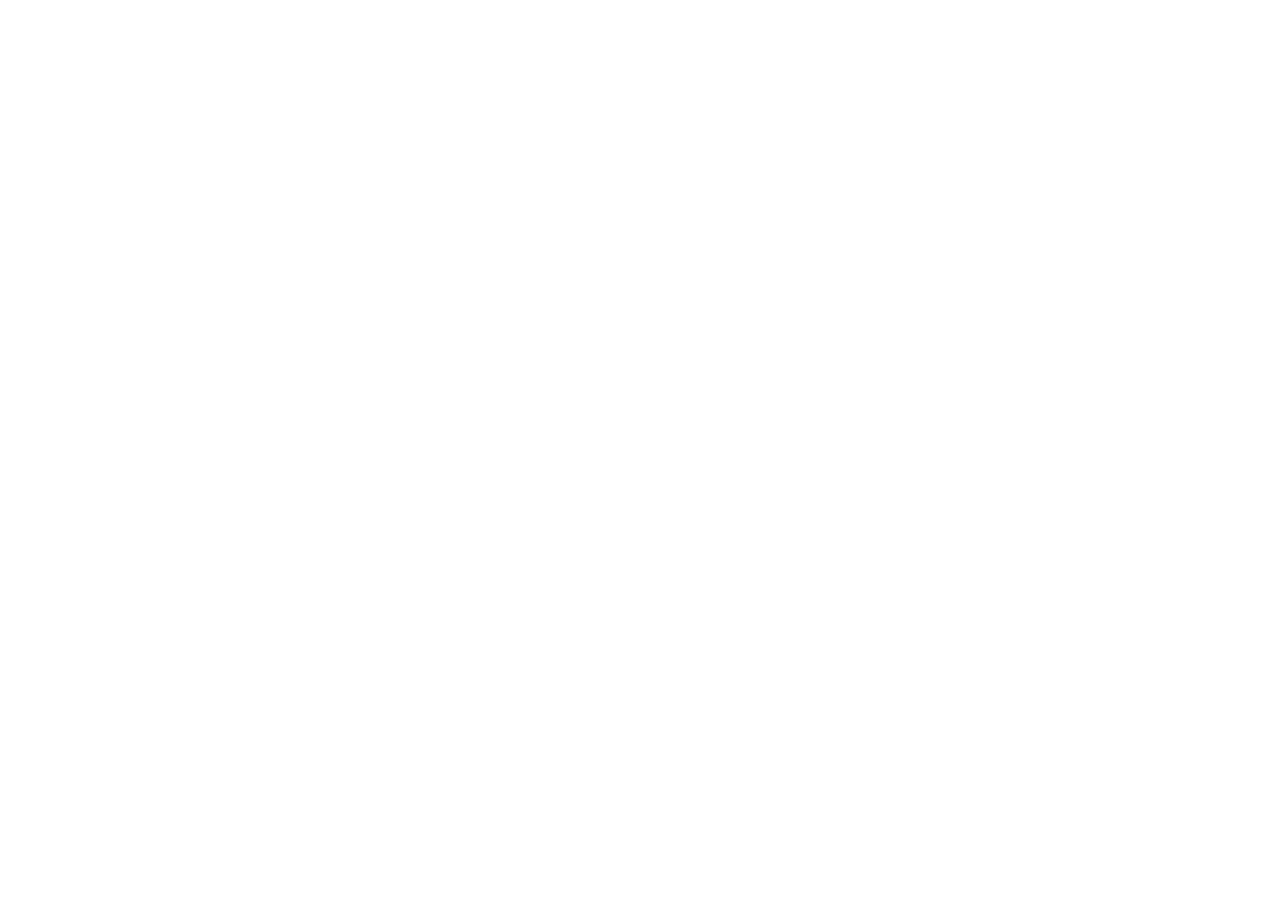
==== curriculo/certificados.html @ 4b6e4974 "Add files via upload" ====
<!DOCTYPE html>
<html lang="en">
<head>
    <meta charset="UTF-8">
    <meta name="viewport" content="width=device-width, initial-scale=1.0">
    <title>certificados</title>
    <link rel="stylesheet" href="imagens/certificado.jpeg">
</head>
<body>
    
</body>
</html>
<img src="certificado.jpeg" height="500px" alt="">
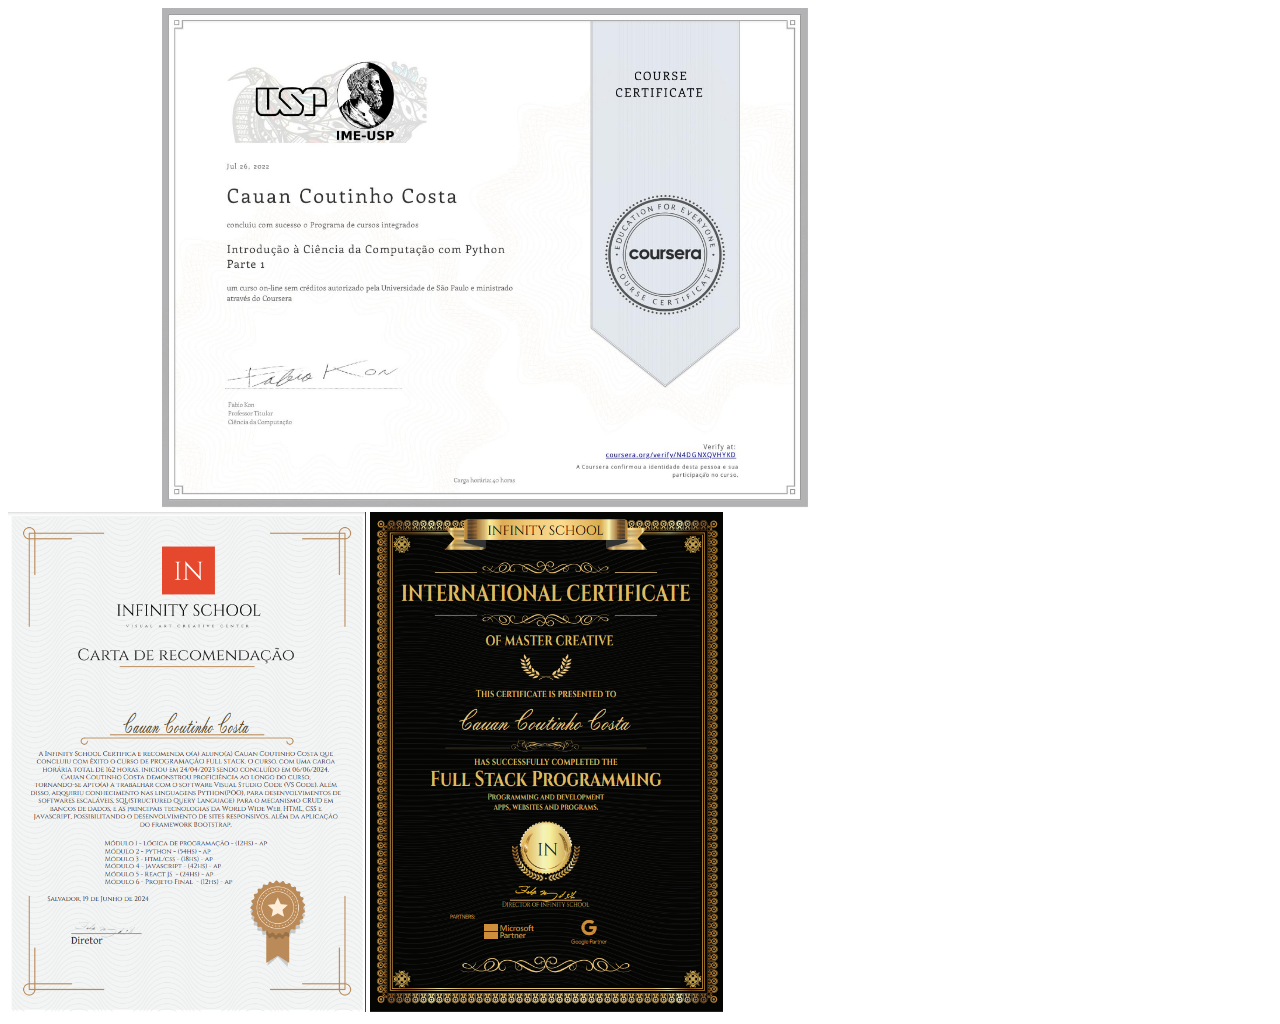
==== commit e1327903: "Update certificados.html" ====
--- a/curriculo/certificados.html
+++ b/curriculo/certificados.html
@@ -3,11 +3,12 @@
 <head>
     <meta charset="UTF-8">
     <meta name="viewport" content="width=device-width, initial-scale=1.0">
-    <title>certificados</title>
-    <link rel="stylesheet" href="imagens/certificado.jpeg">
+    <link rel="stylesheet" href="certificados.css">
+    <title>Document</title>
 </head>
 <body>
-    
+    <img src="imagens/certificado.jpeg" height="500px" alt=""> 
+    <img src="imagens/Screenshot_1.png" height="500px" alt="">
+    <img src="imagens/Screenshot_3.png" height="500px" alt="">
 </body>
 </html>
-<img src="certificado.jpeg" height="500px" alt="">